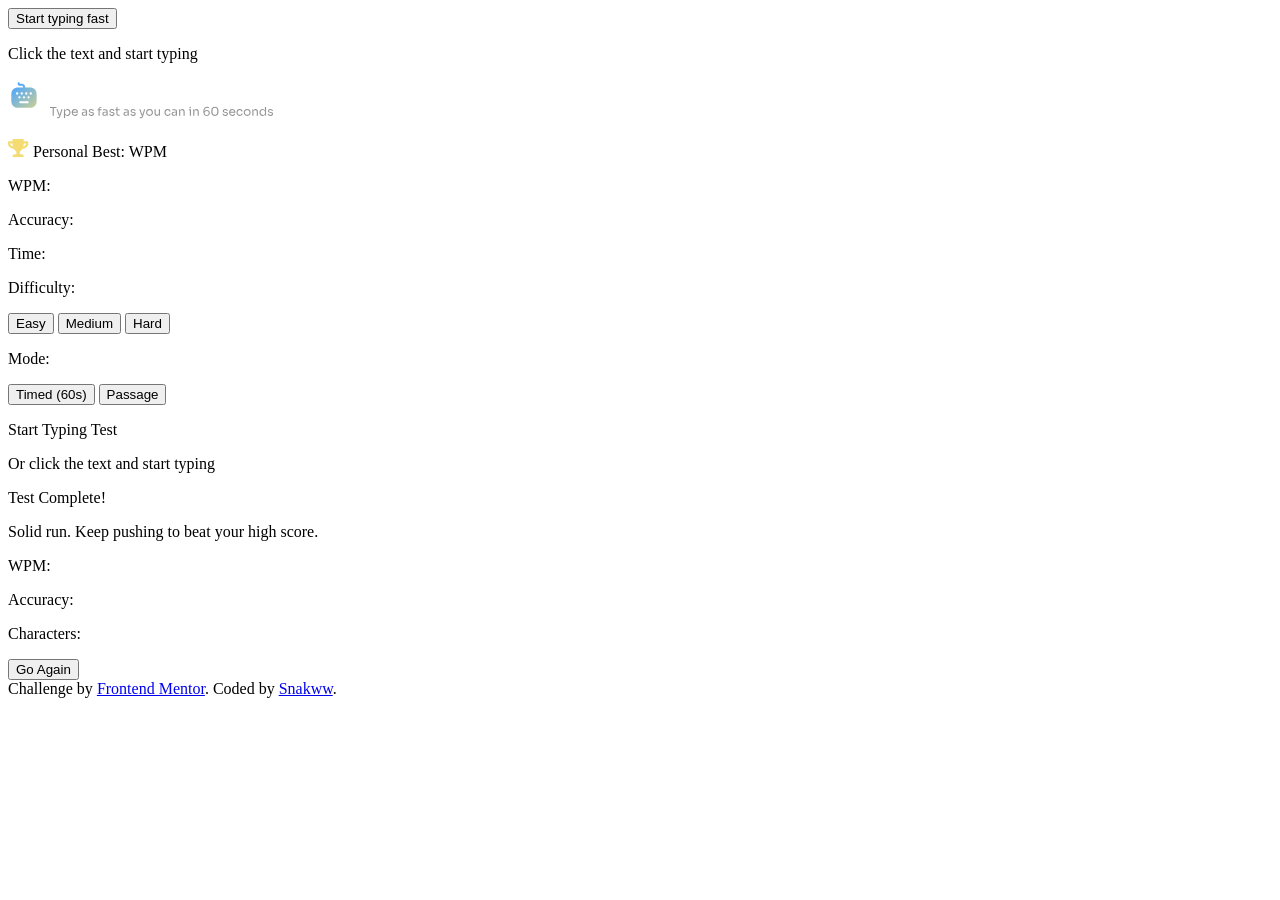
==== index.html @ cc56ce3d "fix" ====
<!DOCTYPE html>
<html lang="en">
<head>
  <meta charset="UTF-8">
  <meta name="viewport" content="width=device-width, initial-scale=1.0"> <!-- displays site properly based on user's device -->

  <link rel="icon" type="image/png" sizes="32x32" href="./assets/images/favicon-32x32.png">
  <linl rel="stylesheet" href="style.css">
  
  <title>Frontend Mentor | Typing Speed Test</title>

</head>
<body>
  <div class="start-screen">
    <button class="start">Start typing fast</button>
    <p class="start-text">Click the text and start typing</p>
  </div>
  <div class="cabecalho">
    <img src="./assets/images/logo-large.svg" alt="logo" class="logo">
    <p> <img src="./assets/images/icon-personal-best.svg" alt="trophy" class="trophy"> Personal Best: <!-- PB --> WPM</p>
  </div>
<div class="menu">
  <p>WPM: <!-- WPM --></p>
  <p>Accuracy: <!-- Accuracy --></p>
  <p>Time: <!-- Time --></p>

 <p>Difficulty:</p> 
  <button class="difficulty" id="easy">Easy</button>
  <button class="difficulty" id="medium">Medium</button>
  <button class="difficulty" id="hard">Hard</button>
  

  <p>Mode:</p>
  <button class="mode" id="timed">Timed (60s)</button>
  <button class="mode" id="passage">Passage</button>
</div>
  <!-- Passage -->
<div class="passage">
  <p class="text">Start Typing Test</p>
  <p class="text">Or click the text and start typing</p>
</div>

  <!-- Test Complete Start -->
<div class="test-complete">
  <p class="test-complete-text">Test Complete!</p>
<p class="test-complete-text">Solid run. Keep pushing to beat your high score.</p>
</div>
<div class="test-complete-stats">
  <p>WPM: <!-- WPM --></p>
  <p>Accuracy: <!-- Accuracy --></p>
  <p>Characters: <!-- Correct/Incorrect --></p>
</div>
  <button class="go-again">Go Again</button>
  
  <!-- Test Complete End -->

  <footer class="attribution">
    Challenge by <a href="https://www.frontendmentor.io?ref=challenge">Frontend Mentor</a>. 
    Coded by <a href="https://github.com/Snakww">Snakww</a>.
  </footer>
</body>
</html>
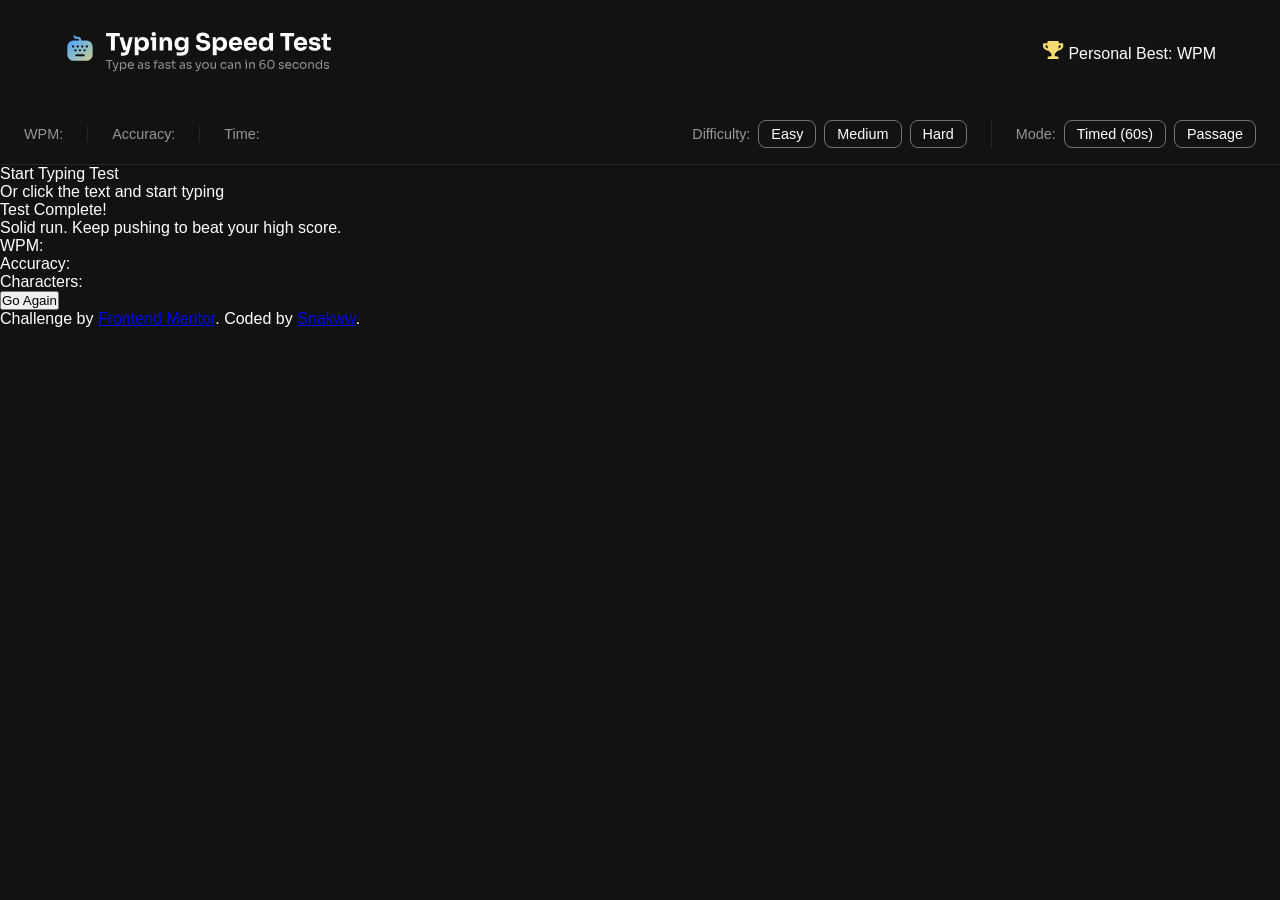
==== commit ad18f0f1: "feat: cabecalho estilo" ====
--- a/index.html
+++ b/index.html
@@ -1,15 +1,19 @@
 <!DOCTYPE html>
 <html lang="en">
+
 <head>
   <meta charset="UTF-8">
-  <meta name="viewport" content="width=device-width, initial-scale=1.0"> <!-- displays site properly based on user's device -->
+  <meta name="viewport" content="width=device-width, initial-scale=1.0">
+  <!-- displays site properly based on user's device -->
 
   <link rel="icon" type="image/png" sizes="32x32" href="./assets/images/favicon-32x32.png">
-  <linl rel="stylesheet" href="style.css">
-  
+  <link rel="stylesheet" href="style.css">
+  <link rel="preconnect" href="https://fonts.google.com/specimen/Sora">
+
   <title>Frontend Mentor | Typing Speed Test</title>
 
 </head>
+
 <body>
   <div class="start-screen">
     <button class="start">Start typing fast</button>
@@ -17,46 +21,55 @@
   </div>
   <div class="cabecalho">
     <img src="./assets/images/logo-large.svg" alt="logo" class="logo">
-    <p> <img src="./assets/images/icon-personal-best.svg" alt="trophy" class="trophy"> Personal Best: <!-- PB --> WPM</p>
+    <p> <img src="./assets/images/icon-personal-best.svg" alt="trophy" class="trophy"> Personal Best: <!-- PB --> WPM
+    </p>
   </div>
-<div class="menu">
-  <p>WPM: <!-- WPM --></p>
-  <p>Accuracy: <!-- Accuracy --></p>
-  <p>Time: <!-- Time --></p>
 
- <p>Difficulty:</p> 
-  <button class="difficulty" id="easy">Easy</button>
-  <button class="difficulty" id="medium">Medium</button>
-  <button class="difficulty" id="hard">Hard</button>
-  
+  <div class="menu">
+    <div class="stats">
+      <p>WPM: <!-- WPM --></p>
+      <p>Accuracy: <!-- Accuracy --></p>
+      <p>Time: <!-- Time --></p>
+    </div>
 
-  <p>Mode:</p>
-  <button class="mode" id="timed">Timed (60s)</button>
-  <button class="mode" id="passage">Passage</button>
-</div>
-  <!-- Passage -->
-<div class="passage">
-  <p class="text">Start Typing Test</p>
-  <p class="text">Or click the text and start typing</p>
+    <div class="settings">
+      <p>Difficulty:</p>
+      <button class="difficulty" id="easy">Easy</button>
+      <button class="difficulty" id="medium">Medium</button>
+      <button class="difficulty" id="hard">Hard</button>
+    </div>
+
+    <div class="modes">
+      <p>Mode:</p>
+      <button class="mode" id="timed">Timed (60s)</button>
+      <button class="mode" id="passage">Passage</button>
+    </div>
 </div>
 
-  <!-- Test Complete Start -->
-<div class="test-complete">
-  <p class="test-complete-text">Test Complete!</p>
-<p class="test-complete-text">Solid run. Keep pushing to beat your high score.</p>
-</div>
-<div class="test-complete-stats">
-  <p>WPM: <!-- WPM --></p>
-  <p>Accuracy: <!-- Accuracy --></p>
-  <p>Characters: <!-- Correct/Incorrect --></p>
-</div>
-  <button class="go-again">Go Again</button>
-  
-  <!-- Test Complete End -->
+    <!-- Passage -->
+    <div class="passage">
+      <p class="text">Start Typing Test</p>
+      <p class="text">Or click the text and start typing</p>
+    </div>
 
-  <footer class="attribution">
-    Challenge by <a href="https://www.frontendmentor.io?ref=challenge">Frontend Mentor</a>. 
-    Coded by <a href="https://github.com/Snakww">Snakww</a>.
-  </footer>
+    <!-- Test Complete Start -->
+    <div class="test-complete">
+      <p class="test-complete-text">Test Complete!</p>
+      <p class="test-complete-text">Solid run. Keep pushing to beat your high score.</p>
+    </div>
+    <div class="test-complete-stats">
+      <p>WPM: <!-- WPM --></p>
+      <p>Accuracy: <!-- Accuracy --></p>
+      <p>Characters: <!-- Correct/Incorrect --></p>
+    </div>
+    <button class="go-again">Go Again</button>
+
+    <!-- Test Complete End -->
+
+    <footer class="attribution">
+      Challenge by <a href="https://www.frontendmentor.io?ref=challenge">Frontend Mentor</a>.
+      Coded by <a href="https://github.com/Snakww">Snakww</a>.
+    </footer>
 </body>
-</html>
+
+</html>
--- a/style.css
+++ b/style.css
@@ -0,0 +1,119 @@
+* {
+  margin: 0;
+  padding: 0;
+}
+
+body {
+  font-family: 'Sora', sans-serif;
+  background-color: hsl(0, 0%, 7%);
+  color: hsl(0, 0%, 100%);
+}
+
+:root {
+  --neutral-900: hsl(0, 0%, 7%);
+  --neutral-800: hsl(0, 0%, 15%);
+  --neutral-500: hsl(240, 3%, 46%);
+  --neutral-400: hsl(240, 1%, 59%);
+  --neutral-0: hsl(0, 0%, 100%);
+}
+
+
+.start-screen {
+  display: none;
+}
+
+.cabecalho {
+  display: flex;
+  justify-content: space-between;
+  align-items: center;
+  padding: 2rem 4rem;
+}
+
+.menu {
+  display: flex;
+  align-items: center;
+  flex-wrap: wrap;
+  gap: 1rem 0;
+  padding: 1rem 1.5rem;
+  background: var(--neutral-900);
+  border-bottom: 1px solid var(--neutral-800);
+  color: var(--neutral-400);
+  font-size: 0.9rem;
+}
+
+.menu p {
+  margin: 0;
+}
+
+/* ---------- Stats ---------- */
+.stats {
+  display: flex;
+  align-items: center;
+}
+
+.stats p {
+  padding: 0 1.5rem;
+}
+
+.stats p:first-child {
+  padding-left: 0;
+}
+
+/* separador entre os itens */
+.stats p + p {
+  border-left: 1px solid var(--neutral-800);
+}
+
+/* valores (o JS preenche o texto) */
+.stats span {
+  font-weight: 700;
+  color: var(--neutral-0);
+}
+
+#accuracy-value { color: var(--red); }
+#time-value     { color: var(--yellow); }
+
+/* ---------- Settings e Modes ---------- */
+.settings,
+.modes {
+  display: flex;
+  align-items: center;
+  gap: 0.5rem;
+}
+
+.settings {
+  margin-left: auto;
+}
+
+.modes {
+  margin-left: 1.5rem;
+  padding-left: 1.5rem;
+  border-left: 1px solid var(--neutral-800);
+}
+
+/* ---------- Botões ---------- */
+.menu button {
+  padding: 0.3rem 0.75rem;
+  background: transparent;
+  color: var(--neutral-0);
+  border: 1px solid var(--neutral-500);
+  border-radius: 0.5rem;
+  font: inherit;
+  cursor: pointer;
+  transition: border-color 0.15s, color 0.15s;
+}
+
+.menu button:hover {
+  border-color: var(--neutral-400);
+}
+
+/* botão selecionado: o JS adiciona/remove essa classe */
+.menu button.active {
+  color: var(--blue);
+  border-color: var(--blue);
+}
+
+.menu button:focus-visible {
+  outline: 2px solid var(--blue);
+  outline-offset: 2px;
+}
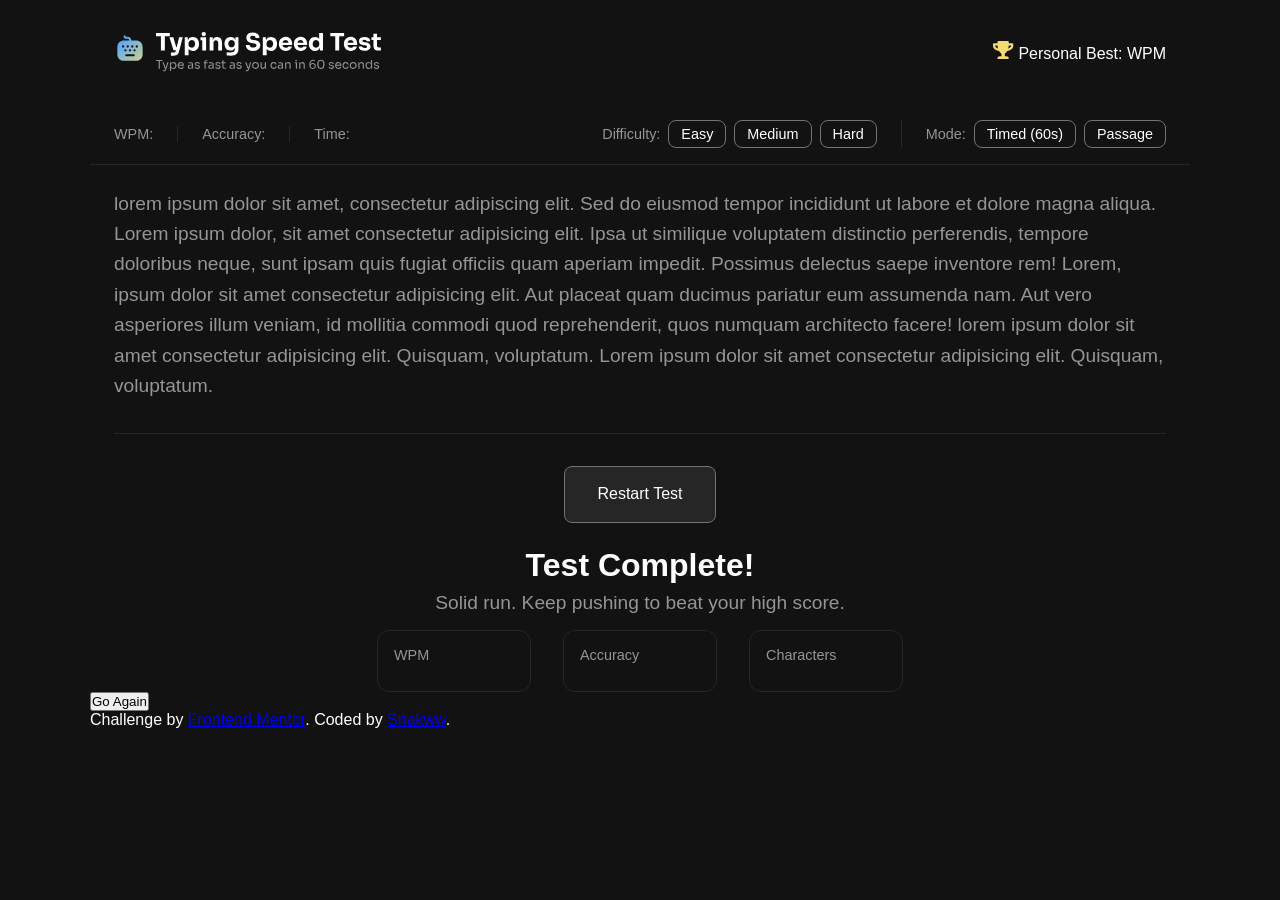
==== commit 570a2c01: "feat: estilos" ====
--- a/index.html
+++ b/index.html
@@ -48,22 +48,38 @@
 
     <!-- Passage -->
     <div class="passage">
-      <p class="text">Start Typing Test</p>
-      <p class="text">Or click the text and start typing</p>
+      <p class="text">lorem ipsum dolor sit amet, consectetur adipiscing elit. Sed do eiusmod tempor incididunt ut labore et dolore magna aliqua. Lorem ipsum dolor, sit amet consectetur adipisicing elit. Ipsa ut similique voluptatem distinctio perferendis, tempore doloribus neque, sunt ipsam quis fugiat officiis quam aperiam impedit. Possimus delectus saepe inventore rem! Lorem, ipsum dolor sit amet consectetur adipisicing elit. Aut placeat quam ducimus pariatur eum assumenda nam. Aut vero asperiores illum veniam, id mollitia commodi quod reprehenderit, quos numquam architecto facere! lorem ipsum dolor sit amet consectetur adipisicing elit. Quisquam, voluptatum. Lorem ipsum dolor sit amet consectetur adipisicing elit. Quisquam, voluptatum.</p>
+
+      <hr class="restart-divider">
+      <button class="restart">Restart Test</button>
+
     </div>
 
     <!-- Test Complete Start -->
     <div class="test-complete">
-      <p class="test-complete-text">Test Complete!</p>
+      <p class="test-complete-text1">Test Complete!</p>
       <p class="test-complete-text">Solid run. Keep pushing to beat your high score.</p>
     </div>
-    <div class="test-complete-stats">
-      <p>WPM: <!-- WPM --></p>
-      <p>Accuracy: <!-- Accuracy --></p>
-      <p>Characters: <!-- Correct/Incorrect --></p>
-    </div>
+    
+<div class="test-complete-stats">
+  <p>
+    <span>WPM</span>
+    <strong><!-- WPM --></strong>
+  </p>
+
+  <p>
+    <span>Accuracy</span>
+    <strong><!-- Accuracy --></strong>
+  </p>
+
+  <p>
+    <span>Characters</span>
+    <strong><!-- Correct/Incorrect --></strong>
+  </p>
+</div>
+<div class="test-complete-button">
     <button class="go-again">Go Again</button>
-
+</div>
     <!-- Test Complete End -->
 
     <footer class="attribution">
--- a/style.css
+++ b/style.css
@@ -7,6 +7,7 @@
   font-family: 'Sora', sans-serif;
   background-color: hsl(0, 0%, 7%);
   color: hsl(0, 0%, 100%);
+  font-size: 1rem;
 }
 
 :root {
@@ -15,6 +16,12 @@
   --neutral-500: hsl(240, 3%, 46%);
   --neutral-400: hsl(240, 1%, 59%);
   --neutral-0: hsl(0, 0%, 100%);
+
+  --red: hsl(354, 63%, 57%);
+  --yellow: hsl(49, 85%, 70%);
+  --blue-600: hsl(214, 100%, 55%);
+  --blue-400: hsl(210, 100%, 65%);
+  --gren: hsl(140, 63%, 57%);
 }
 
 
@@ -26,7 +33,7 @@
   display: flex;
   justify-content: space-between;
   align-items: center;
-  padding: 2rem 4rem;
+  padding: 2rem 1.5rem;
 }
 
 .menu {
@@ -116,4 +123,118 @@
 .menu button:focus-visible {
   outline: 2px solid var(--blue);
   outline-offset: 2px;
-}+}
+
+.passage {
+  max-width: 1000px;
+  margin: 0 auto;
+  padding: 1.5rem;
+  line-height: 1.9rem;
+}
+
+.passage .text {
+  font-size: 1.2rem;
+  font-weight: 500;
+  color: hsl(240, 1%, 59%);
+}
+
+.restart-divider {
+  border: none;
+  border-top: 1px solid var(--neutral-800);
+  margin: 2rem 0;
+}
+.restart {
+  
+  display: block;
+  margin: 2rem auto 0;
+  padding: 0.75rem 2rem;
+  background-color: var(--neutral-800);
+  color: var(--neutral-0);
+  border: 1px solid var(--neutral-500);
+  border-radius: 0.5rem;
+  font: inherit;
+  cursor: pointer;
+  transition: background-color 0.2s, border-color 0.2s;
+}
+
+.restart:hover {
+  background-color: var(--neutral-800);
+  border-color: var(--neutral-0);
+}
+
+
+
+.test-complete{
+  text-align: center;
+}
+
+.test-complete-text1 {
+  font-size: 2rem;
+  font-weight: 700;
+  margin-bottom: 0.5rem;
+}
+
+.test-complete-text {
+  font-size: 1.2rem;
+  font-weight: 400;
+  color: hsl(240, 1%, 59%);
+}
+
+.test-complete-stats{
+  display: flex;
+  justify-content: center;
+  gap: 2rem;
+  margin-top: 1rem;
+}
+
+
+.test-complete-stats p {
+  border: 1px solid var(--neutral-800);
+  padding: 1rem;
+  border-radius: 0.75rem;
+  text-align: left;
+  min-width: 120px;
+}
+
+.test-complete-stats span {
+  display: block;
+  color: var(--neutral-400);
+  font-size: 0.9rem;
+  margin-bottom: 0.75rem;
+}
+
+.test-complete-stats strong {
+  display: block;
+  font-size: 1.5rem;
+  color: var(--neutral-0);
+}
+
+.cabecalho,
+.menu,
+.passage,
+.test-complete,
+.test-complete-button,
+.attribution {
+  width: 100%;
+  max-width: 1100px;
+  margin-left: auto;
+  margin-right: auto;
+  box-sizing: border-box;
+}
+
+@media (max-width: 600px) {
+  body {
+    padding: 0 1rem;
+  }
+
+  .cabecalho {
+    padding: 1.5rem 0;
+  }
+
+  .cabecalho,
+  .menu,
+  .passage,
+  .test-complete {
+    width: calc(100% - 2rem);
+  }
+}
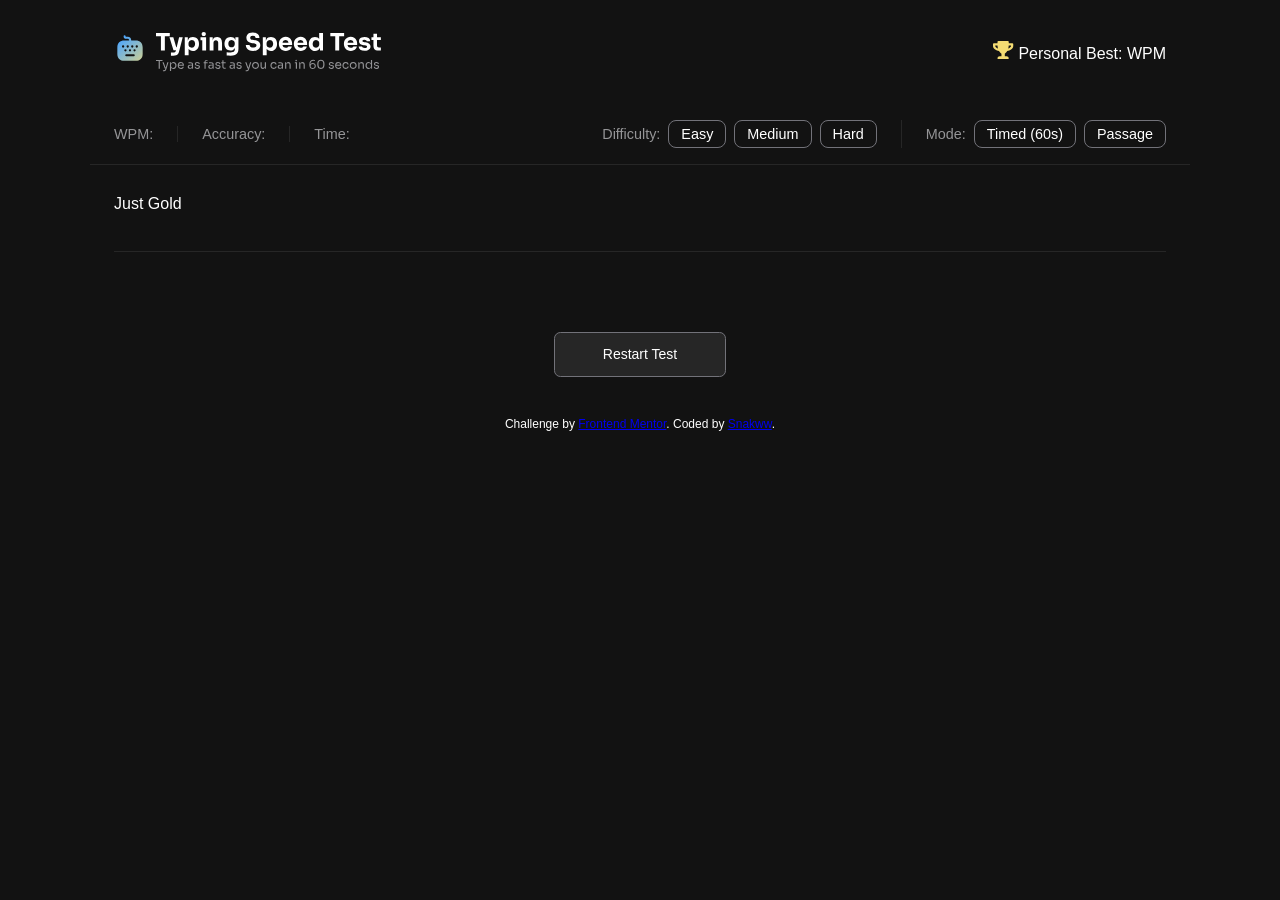
==== commit 0094ce77: "feat: funçoes em js e readme" ====
--- a/index.html
+++ b/index.html
@@ -48,7 +48,9 @@
 
     <!-- Passage -->
     <div class="passage">
-      <p class="text">lorem ipsum dolor sit amet, consectetur adipiscing elit. Sed do eiusmod tempor incididunt ut labore et dolore magna aliqua. Lorem ipsum dolor, sit amet consectetur adipisicing elit. Ipsa ut similique voluptatem distinctio perferendis, tempore doloribus neque, sunt ipsam quis fugiat officiis quam aperiam impedit. Possimus delectus saepe inventore rem! Lorem, ipsum dolor sit amet consectetur adipisicing elit. Aut placeat quam ducimus pariatur eum assumenda nam. Aut vero asperiores illum veniam, id mollitia commodi quod reprehenderit, quos numquam architecto facere! lorem ipsum dolor sit amet consectetur adipisicing elit. Quisquam, voluptatum. Lorem ipsum dolor sit amet consectetur adipisicing elit. Quisquam, voluptatum.</p>
+      <input class="text" type="text" placeholder="Click here and start typing...">
+
+      <div class="text-display"></div>
 
       <hr class="restart-divider">
       <button class="restart">Restart Test</button>
@@ -86,6 +88,9 @@
       Challenge by <a href="https://www.frontendmentor.io?ref=challenge">Frontend Mentor</a>.
       Coded by <a href="https://github.com/Snakww">Snakww</a>.
     </footer>
+
+    <script src="script.js"></script>
+
 </body>
 
 </html>
--- a/style.css
+++ b/style.css
@@ -127,6 +127,8 @@
 
 .passage {
   max-width: 1000px;
+   display: flex;
+  flex-direction: column;
   margin: 0 auto;
   padding: 1.5rem;
   line-height: 1.9rem;
@@ -136,6 +138,8 @@
   font-size: 1.2rem;
   font-weight: 500;
   color: hsl(240, 1%, 59%);
+  opacity: 0;
+  position:fixed
 }
 
 .restart-divider {
@@ -144,17 +148,18 @@
   margin: 2rem 0;
 }
 .restart {
-  
   display: block;
-  margin: 2rem auto 0;
-  padding: 0.75rem 2rem;
+  width: fit-content;
+  margin: 3rem auto 0;
+  padding: 0.40rem 3rem;
   background-color: var(--neutral-800);
   color: var(--neutral-0);
   border: 1px solid var(--neutral-500);
-  border-radius: 0.5rem;
+  border-radius: 0.4rem;
   font: inherit;
   cursor: pointer;
   transition: background-color 0.2s, border-color 0.2s;
+  font-size: 0.875rem;
 }
 
 .restart:hover {
@@ -166,6 +171,7 @@
 
 .test-complete{
   text-align: center;
+  display: none;
 }
 
 .test-complete-text1 {
@@ -185,6 +191,7 @@
   justify-content: center;
   gap: 2rem;
   margin-top: 1rem;
+  display: none;
 }
 
 
@@ -207,6 +214,39 @@
   display: block;
   font-size: 1.5rem;
   color: var(--neutral-0);
+}
+
+.go-again {
+  width: fit-content;
+  margin: 2rem auto 0;
+  padding: 0.75rem 2rem;
+  background-color:  hsl(0, 0%, 100%);
+  color: var(--neutral-900);
+  border: 1px solid var(--neutral-500);
+  border-radius: 1rem;
+  font: inherit;
+  cursor: pointer;
+  transition: background-color 0.2s, border-color 0.2s;
+  justify-content: center;
+  display: none;
+}
+
+.go-again:hover {
+  border-color: var(--neutral-0); 
+  }
+
+.attribution {
+  text-align: center;
+  font-size: 0.75rem;
+  padding: 1rem;
+  }
+
+  .correct {
+    color: green;
+}
+
+.incorrect {
+    color: red;
 }
 
 .cabecalho,
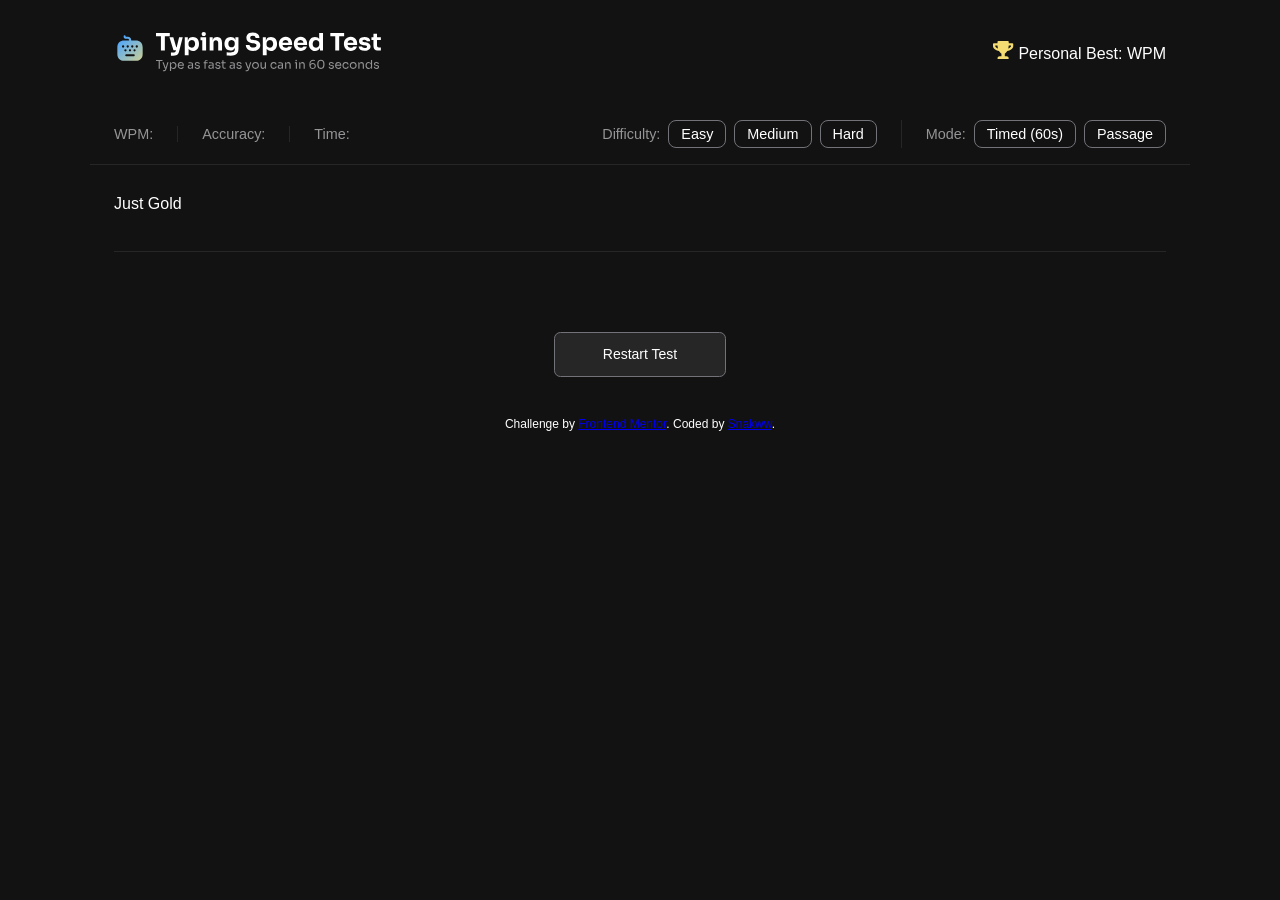
==== commit 4d089f56: "feat: complete image and time" ====
--- a/index.html
+++ b/index.html
@@ -44,52 +44,57 @@
       <button class="mode" id="timed">Timed (60s)</button>
       <button class="mode" id="passage">Passage</button>
     </div>
-</div>
+  </div>
 
-    <!-- Passage -->
-    <div class="passage">
-      <input class="text" type="text" placeholder="Click here and start typing...">
+  <!-- Passage -->
+  <div class="passage">
+    <input class="text" type="text" placeholder="Click here and start typing...">
 
-      <div class="text-display"></div>
+    <div class="text-display"></div>
 
-      <hr class="restart-divider">
-      <button class="restart">Restart Test</button>
+    <hr class="restart-divider">
+    <button class="restart">Restart Test</button>
 
-    </div>
+  </div>
 
-    <!-- Test Complete Start -->
-    <div class="test-complete">
-      <p class="test-complete-text1">Test Complete!</p>
-      <p class="test-complete-text">Solid run. Keep pushing to beat your high score.</p>
-    </div>
-    
-<div class="test-complete-stats">
-  <p>
-    <span>WPM</span>
-    <strong><!-- WPM --></strong>
-  </p>
+  <!-- Test Complete Start -->
+  <div class="test-complete">
 
-  <p>
-    <span>Accuracy</span>
-    <strong><!-- Accuracy --></strong>
-  </p>
+    <img src="./assets/images/icon-completed.svg" alt="" class="complete-image">
 
-  <p>
-    <span>Characters</span>
-    <strong><!-- Correct/Incorrect --></strong>
-  </p>
-</div>
-<div class="test-complete-button">
+    <p class="test-complete-text1">Test Complete!</p>
+    <p class="test-complete-text">Solid run. Keep pushing to beat your high score.</p>
+  </div>
+
+
+  <div class="test-complete-stats">
+    <p>
+      <span>WPM</span>
+      <strong class="wpm-value">0</strong>
+    </p>
+
+    <p>
+      <span>Accuracy</span>
+      <strong class="accuracy-value">0%</strong>
+    </p>
+
+    <p>
+      <span>Characters</span>
+      <strong class="characters-value">0/0</strong>
+    </p>
+  </div>
+
+  <div class="test-complete-button">
     <button class="go-again">Go Again</button>
-</div>
-    <!-- Test Complete End -->
+  </div>
+  <!-- Test Complete End -->
 
-    <footer class="attribution">
-      Challenge by <a href="https://www.frontendmentor.io?ref=challenge">Frontend Mentor</a>.
-      Coded by <a href="https://github.com/Snakww">Snakww</a>.
-    </footer>
+  <footer class="attribution">
+    Challenge by <a href="https://www.frontendmentor.io?ref=challenge">Frontend Mentor</a>.
+    Coded by <a href="https://github.com/Snakww">Snakww</a>.
+  </footer>
 
-    <script src="script.js"></script>
+  <script src="script.js"></script>
 
 </body>
 
--- a/style.css
+++ b/style.css
@@ -140,6 +140,14 @@
   color: hsl(240, 1%, 59%);
   opacity: 0;
   position:fixed
+}
+.complete-image {
+    width: 100px;
+    height: auto;
+    display: block;
+    margin: 0 auto 16px;
+    filter: drop-shadow(0 0 12px #00ff78)
+            drop-shadow(0 0 28px rgba(0, 255, 120, 0.45));
 }
 
 .restart-divider {
